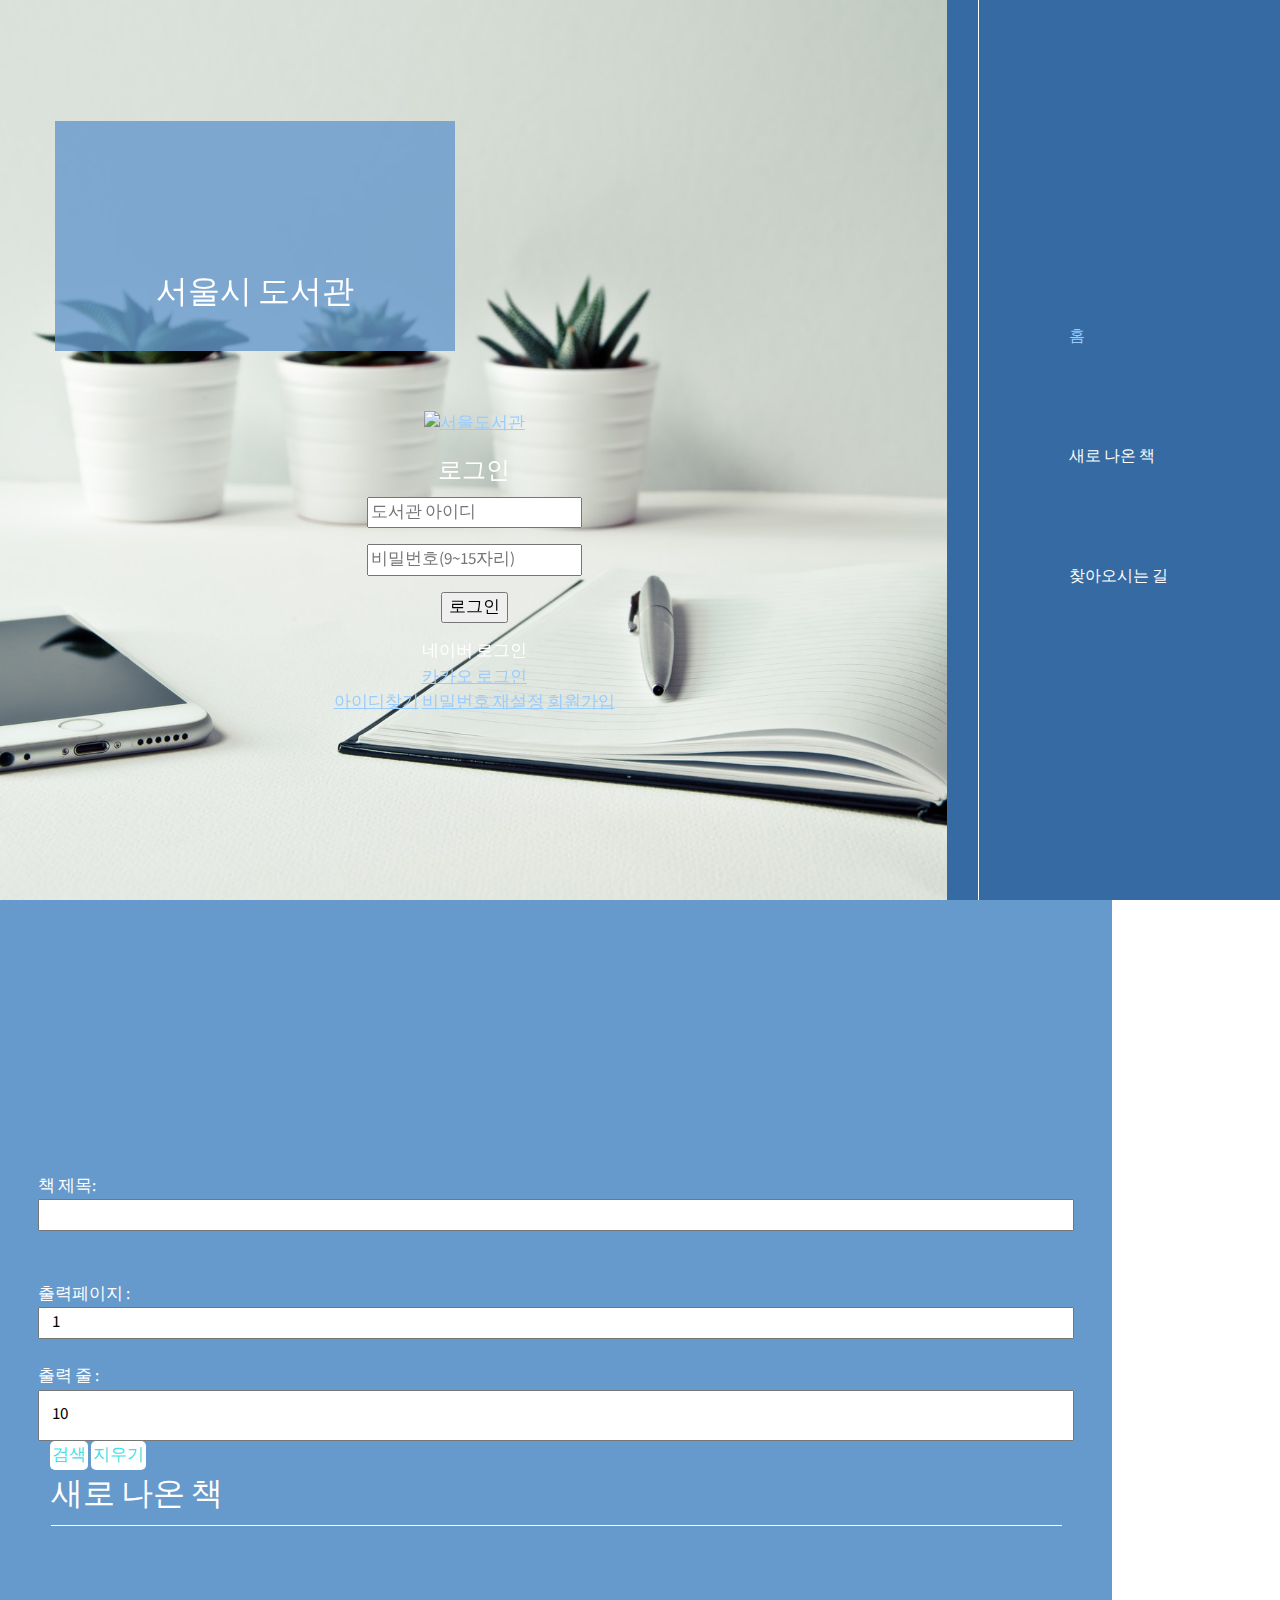
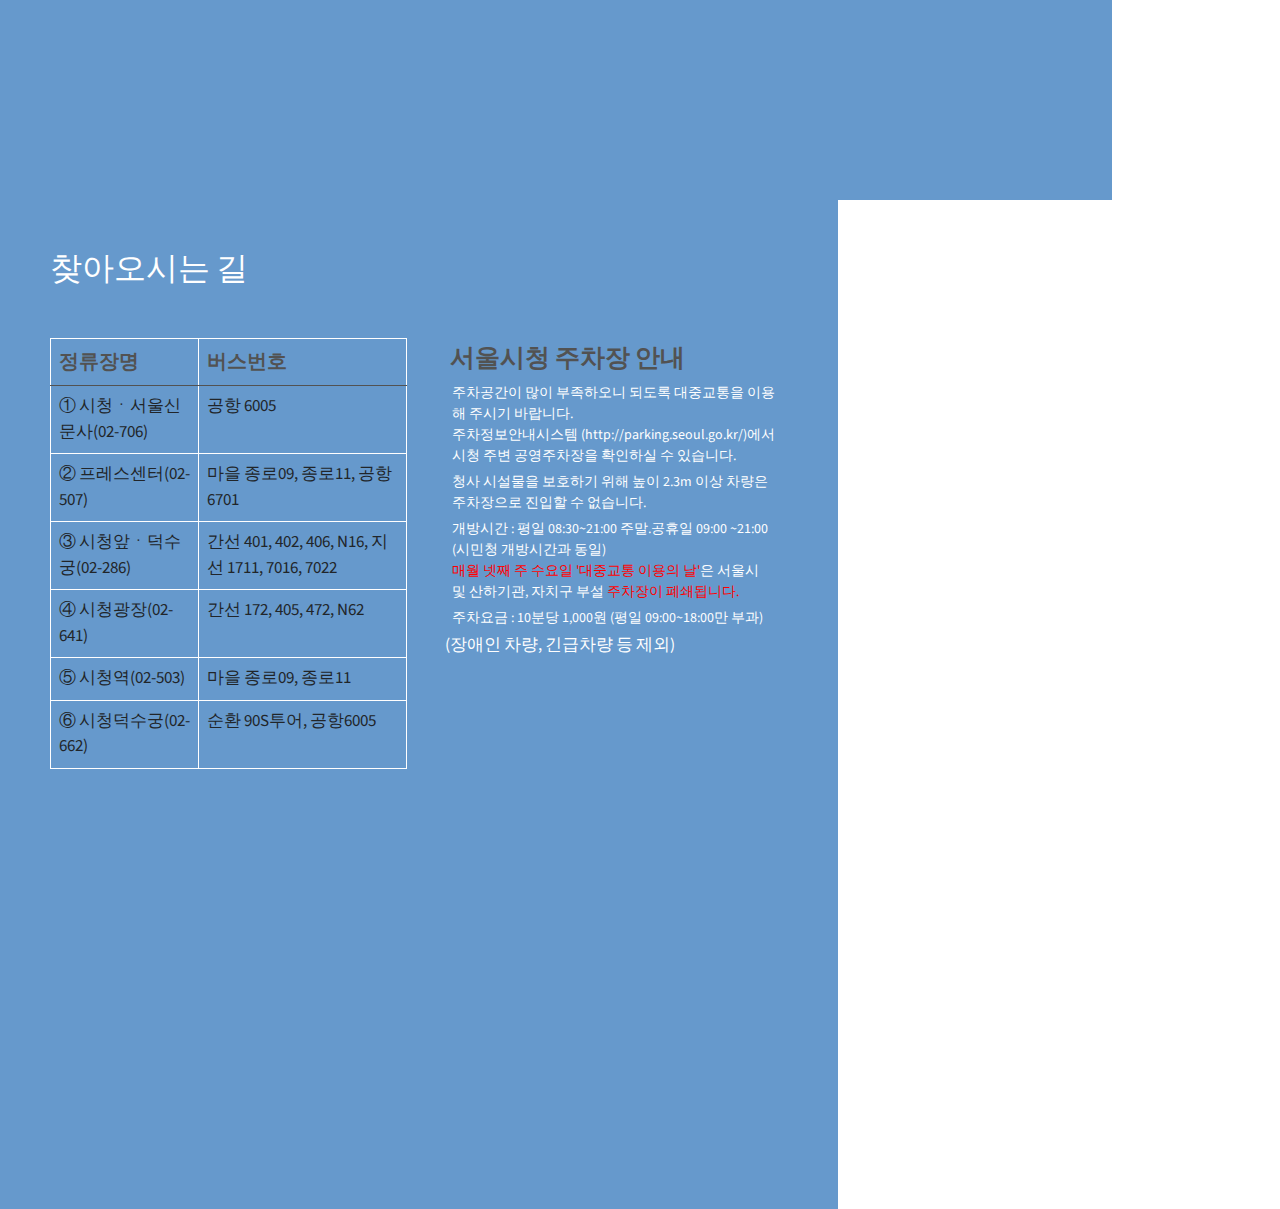
==== index.html @ d8289d6b "first commit" ====
<!doctype html>
<html lang="ko">
<head>
    <meta charset="utf-8" />
    <title>서울시 도서관</title>
    <meta name="viewport" content="width=device-width, initial-scale=1">
    <link rel="preconnect" href="https://fonts.gstatic.com">
    <link href="https://fonts.googleapis.com/css2?family=Source+Sans+Pro:wght@300;400&display=swap" rel="stylesheet">
    <link rel="stylesheet" href="css/bootstrap.min.css" type="text/css" />
    <link rel="stylesheet" href="fontawesome/css/all.min.css" type="text/css" /> 
    <link rel="stylesheet" href="css/slick.css" type="text/css" />   
    <link rel="stylesheet" href="css/tooplate-simply-amazed.css" type="text/css" />

</head>



<body>
    <div id="outer">
        <header class="header order-last" id="tm-header">
            <nav class="navbar">
                <div class="collapse navbar-collapse single-page-nav">
                    <ul class="navbar-nav">
                        <li class="nav-item">
                            <a class="nav-link" href="#section-1"><span class="icn"><i class="fas fa-2x fa-air-freshener"></i></span> 홈</a>
                        </li>
                        <li class="nav-item">
                            <a class="nav-link" href="#section-2"><span class="icn"><i class="fab fa-2x fa-battle-net"></i></span> 새로 나온 책</a>
                        </li>
                       
                        <li class="nav-item">
                            <a class="nav-link" href="#section-4"><span class="icn"><i class="far fa-2x fa-comments"></i></span> 찾아오시는 길</a>
                        </li>
                    </ul>
                </div>
            </nav>
        </header>
        


        <button class="navbar-button collapsed" type="button">
            <span class="menu_icon">
                <span class="icon-bar"></span>
                <span class="icon-bar"></span>
                <span class="icon-bar"></span>
            </span>
        </button>
        
        <main id="content-box" class="order-first">
            <div class="banner-section section parallax-window" data-parallax="scroll" data-image-src="img/section-1-bg.jpg" id="section-1">
                <div class="container">
                    <div class="item">
                        <div class="bg-blue-transparent logo-fa"><span><i class="fas fa-2x fa-atom"></i></span> 서울시 도서관</div>
                        <div class="loginForm">	
                            
                            <p class="logo"><a href="/" title="메인화면"><img src="/image/ko/local/logo.png" alt="서울도서관"></a></p>
                            <div id="kor">
                                <form action="/login" name="loginForm" method="post" onsubmit="return fn_submit()">
                                    <input type="hidden" name="deviceName" id="deviceName" value="">
                                    <input type="hidden" name="snsId" id="snsId">
                                    <input type="hidden" name="provider" id="provider">
                                   <input type="hidden" name="retUrl" value="/libsch/list">
                                        
                                    
                                    
                                    <fieldset>
                                        <legend>로그인</legend>			
                                        <div class="inputFields">
                                            <p class="inputId"><input type="text" id="id" name="id" title="도서관 아이디" placeholder="도서관 아이디"></p>
                                            <p class="inputPw"><input type="password" id="password" name="password" title="비밀번호(9~15자리)" placeholder="비밀번호(9~15자리)"></p>
                                            
                                            <p class="saveId">
                                                
                                            </p>
                                            <p class="inputSubmit"><input type="submit" value="로그인"></p>
                                            <div class="snsBtnArea">
                                                
                                                <div class="snsLoginBtn naverBtn">
                                                    <a id="naver_id_login_btn" style="border-radius: 4px">
                                                        네이버 로그인
                                                    </a>
                                                    <div id="naverIdLogin" style="display: none"><a id="naverIdLogin_loginButton" href="#"><img src="https://static.nid.naver.com/oauth/big_g.PNG?version=js-2.0.1" height="65"></a></div>
                                                </div>
                                                <div class="snsLoginBtn kakaoBtn" id="kakao_id_login">
                                                    <a id="kakao_id_login_btn" style="border-radius: 4px;" href="javascript:loginWithKakao()">
                                                        카카오 로그인
                                                    </a>
                                                </div>
                                            </div>
                                        </div>
                                        <div class="loginMenu">
                                            <a href="/memberJoin/findId?target=Y" title="아이디찾기">아이디찾기</a>
                                            <a href="/memberJoin/findPw?target=Y" title="비밀번호 재설정">비밀번호 재설정</a>
                                            <a href="/memberJoin/agree?target=Y" target="_blank" title="새창으로열림">회원가입</a>
                                        </div>
                                        <p class="loginBg"></p>
                                        <div class="loginFooter">              
                                        </div>					
                                    </fieldset>
                                </form>
                  </div>
                 <div id="eng" style="display:none;">
                                <form action="/login" method="post" onsubmit="return fn_submit()">
                                    
             <input type="hidden" name="retUrl" value="/libsch/list">
        </main>
                                    




            <section class="work-section section" id="section-2">
                <div class="container">
                    <div class="row">

                        <form>
                            책 제목: <input type="text" name="name" id="name" value= ""><br><br>                           
                            출력페이지 : <input type="number" value="1" id="curPage"><br>
                            출력 줄 : <input type="number" value="10" id="itemPerPage"><br><br>

                        <div id = btn_group>
                            <button type="button" id = btn1 onclick="loadData()" >검색</button>
                            <button type="button" id = btn2 onclick="removeTable()">지우기</button>
                        </div>
                        <br>
                        </form>

                        <table id="demoJSON"></table>
                        <script>
                            
                        var api_key = "476749614c67757a373858794e5276";

                        function removeTable(){

	                    document.getElementById('demoJSON').innerHTML = "";
                        }

                        
                        function loadData() {

                            let name = document.getElementById('name').value.trim();
                            let curPage = document.getElementById('curPage').value.trim();
                            let itemPerPage = document.getElementById('itemPerPage').value.trim();
                            let url



                            //유효성 검사
                            if(name === null || name === ''){
                            alert('책 제목은 반드시 입력해야합니다');
                            return;
                            }
                            
                            if (curPage < 1 || isNaN(curPage)) {
				            alert("페이지는 1이상 숫자 이어야 합니다.");
				            itemPerPage.focus();
				            return;
			                }

                            if (itemPerPage < 1 || itemPerPage > 10 ||isNaN(itemPerPage)) {
				            alert("출력 줄은 1 ~ 10 사이의 정수입니다.");
				            itemPerPage.focus();
				            return;
			                }
                            // JSON
                            url = `http://openapi.seoul.go.kr:8088/${api_key}/json/SeoulLibNewArrivalInfo/${curPage}/${itemPerPage}/${name}`;
                            fetch(url)
                            .then(response => response.json()) 
                            .then(jsonObj => parseJSON(jsonObj))
                            ;
                                               
                        } // end loadData()
				
                        function parseJSON(jsonObj){

                        const table1 = [];
                        table1.push("<tr><th>제목</th><th>작가</th><th>출판사</th><th>발행년도</th><th>입수일</th></tr>");

                        jsonObj.SeoulLibNewArrivalInfo.row.forEach(row => {
                        table1.push(`
                        <tr>
                            <td>${row.TITLE}</td>
                            <td>${row.AUTHOR}</td>
                            <td>${row.PUBLISHER}</td>
                            <td>${row.PUBLISHER_YEAR}</td>
                            <td>${row.INDT}</td>
                        </tr>
                         `);
                        });

                        document.getElementById('demoJSON').innerHTML = table1.join('\n');

                        }
                    </script>
                    </div>
                    
                    <div class="title">
                        <h2>새로 나온 책</h2>
                    </div>

                </div>
            </section>

            <section class="contact-section section" id="section-4">
                <div class="container">
                    <div class="title">
                        <h3>찾아오시는 길</h3>
                    </div>
                    <div class="row">
                        <div class="col-lg-5 col-md-6 mb-4 contact-form">
                            <div class="form tm-contact-item-inner">
                                <table class="table">
                                    <thead>
                                        <tr>
                                            <th scope="col">정류장명</th>
                                            <th scope="col">버스번호</th>
                                        </tr>
                                    </thead>
                                    <tbody>
                                        <tr>
                                            <td>① 시청ㆍ서울신문사(02-706)</td>
                                            <td>공항 6005</td>
                                        </tr>
                                        <tr>
                                            <td>② 프레스센터(02-507)</td>
                                            <td>마을 종로09, 종로11, 공항 6701</td>
                                        </tr>
                                        <tr>
                                            <td>③ 시청앞ㆍ덕수궁(02-286)</td>
                                            <td>간선 401, 402, 406, N16, 지선 1711, 7016, 7022</td>
                                        </tr>
                                        <tr>
                                            <td>④ 시청광장(02-641)</td>
                                            <td>간선 172, 405, 472, N62</td>
                                        </tr>
                                        <tr>
                                            <td>⑤ 시청역(02-503)</td>
                                            <td>마을 종로09, 종로11</td>
                                        </tr>
                                        <tr>
                                            <td>⑥ 시청덕수궁(02-662)</td>
                                            <td>순환 90S투어, 공항6005</td>
                                        </tr>
                                    </tbody>
                                </table>


                            </div>
                        </div>
                        <div class="col-lg-4 col-md-6 mb-4 contact-details">
                            <div class="tm-contact-item-inner-2">
        
                                    <h3 class="guideTitle1">서울시청 주차장 안내</h3>
                                    <ul class="guideList1">
                                        <li>주차공간이 많이 부족하오니 되도록 대중교통을 이용해 주시기 바랍니다.
                                            <br>주차정보안내시스템
                                            (<a title="새창" href="http://parking.seoul.go.kr/" target="_blank">http://parking.seoul.go.kr/</a>)에서 시청 주변 공영주차장을 확인하실 수 있습니다.
                                        </li>
                                        <li>청사 시설물을 보호하기 위해 높이 2.3m 이상 차량은 주차장으로 진입할 수 없습니다.</li>
                                        <li>개방시간 : 평일 08:30~21:00 주말.공휴일 09:00 ~21:00 (시민청 개방시간과 동일)<br><span style="color:red">매월 넷째 주 수요일 '대중교통 이용의 날'</span>은 서울시 및 산하기관, 자치구 부설 <span style="color:red">주차장이 폐쇄됩니다.</span><li>주차요금 : 10분당 1,000원 (평일 09:00~18:00만 부과)</li>(장애인 차량, 긴급차량 등 제외)</li>
                                </ul>
                            </div>                        
                        </div>
                        <div class="col-lg-3 col-md-12 map">
                            <!-- Map -->
                            <div class="map-outer tm-mb-40">
                                <div class="gmap-canvas">
                                    <div id="googleMap" style="width:100%;height:400px;"></div>
                                  
                            
                                    <script>
                                    function myMap() {
	                                let lat, lng;
                                    [lat, lng] = [37.566600,126.978350];

                                    // 구글맵 객체의 property 들 지정
                                    const mapProp = {
                                    // center : 지도의 중심좌표
                                    center: new google.maps.LatLng(lat, lng),

                                    // zoom level
                                    zoom: 17,
                                        };
                                        
                                 const map = new google.maps.Map(document.getElementById('googleMap'), mapProp);
                                       
                                // 마커 지정
	                            const myPos1 = {lat: lat, lng: lng};
	                            let marker1 = new google.maps.Marker({position: myPos1,
                                    animation: google.maps.Animation.drop,});
                               
	                            marker1.setMap(map);
                                
                                    }
                                    </script>    
                                    <script src="https://maps.googleapis.com/maps/api/js?key=AIzaSyABPF10D9pTQMYS04qOBCJgNX6A3Bx4yMg&callback=myMap"></script>
                                </div>
                            </div>
                        </div>
                    </div>                
                </div>
                <footer class="footer container container-2">
                    
                </footer>
            </section>
        </main>
    </div>
    <script src="js/jquery-3.3.1.min.js"></script>
    <script src="js/bootstrap.bundle.min.js"></script>
    <script src="js/jquery.singlePageNav.min.js"></script>
    <script src="js/slick.js"></script>
    <script src="js/parallax.min.js"></script>
    <script src="js/templatemo-script.js"></script>
</body>
</html>
---- css/tooplate-simply-amazed.css ----
::after, ::before { line-height: normal; }

/* <<< Reset CSS >>> */
body {
  font-family: 'Source Sans Pro', sans-serif;
  font-size: 17px;
  color: #ffffff;
  line-height: 1.5;
  background-color: #fff;
  -webkit-font-smoothing: antialiased;
  -webkit-text-size-adjust: 100%;
}

ol:after,
ul:after {
  content: "";
  display: block;
  line-height: 0;
  clear: both;
  overflow: hidden;
  height: 0;
}

pre {
  border-left: 10px solid #ccc;
  max-width: 500px;
}

/* <<< Headings >>> */
h1 { font-size: 40px; }
h2 { font-size: 32px; }
h3 { font-size: 28px; }
h4 { font-size: 24px; }
h5 { font-size: 20px; }
h6 { font-size: 16px; }
p, .font-weight-light { font-weight: 300; }


th{
  font-size: 20px;
  color: #302f2f;}

.btn1{
  margin-right: -4px;
  border-top-left-radius: 80px;
  border-bottom-left-radius: 80px;
  
}

.btn2{
  margin-left: -3px;
  border-top-left-radius: 5px;
  border-bottom-left-radius: 5px;
}

button{
  
  border:1px;
  color:#43e0e6;
  padding:2px;
  background: #fff;
  border-radius:5px;
  min-height: 5px;
 
}

button.hover{
  color: #ffffff;
  background-color: #ffffff;
}


  

/* <<< WP-Image Hack >>> */
img {
  border: 0;
  height: auto;
  max-width: 100%;
}

/* <<< anchor >>> */
a {
  color: #99ccff;
  -webkit-transition: all 0.3s ease-in-out;
  transition: all 0.3s ease-in-out;
}

a:hover {
  color: green;
  text-decoration: none;
}

a:focus {
  outline: 0;
  color: green;
}

/* <<< btn override >>> */
.btn {
  white-space: normal;
  cursor: pointer;
  font-size: 18px;
  padding: 12px 35px;
  border-radius: 0;
}

/* <<< btn-primary >>> */
.btn-primary {
  color: #fff;
  background-color: #356ba2;
  border-color: transparent;
}

.btn-primary.active, .btn-primary:active, .btn-primary.focus, .btn-primary:focus, .btn-primary.active.focus, .btn-primary.active:focus, .btn-primary.active:hover, .btn-primary:active.focus, .btn-primary:active:focus, .btn-primary:active:hover, .btn-primary:hover {
  color: #fff;
  background-color: #99ccff;
  border-color: transparent;
  -webkit-box-shadow: none;
  box-shadow: none;
}

.btn-primary:not(:disabled):not(.disabled).active, .btn-primary:not(:disabled):not(.disabled):active {
  background-color: #99ccff;
  border-color: transparent;
  -webkit-box-shadow: none;
  box-shadow: none;
}

.btn-primary:not(:disabled):not(.disabled).active:focus, .btn-primary:not(:disabled):not(.disabled):active:focus {
  -webkit-box-shadow: none;
  box-shadow: none;
}

.form-control {
  width: 100%;
  -webkit-appearance: none;
  -moz-appearance: none;
  appearance: none;
  border-radius: 0;
  -webkit-background-clip: padding-box;
  height: 50px;
  background-color: transparent;
  border: 0;
  border-bottom: 1px solid #fff;
  font-size: 18px;
  color: #fff;
  padding-left: 15px;
  padding-right: 15px;
}

.form-control::-webkit-input-placeholder { color: white; }
.form-control:-moz-placeholder { color: white; }
.form-control::-moz-placeholder { color: white; }
.form-control:-ms-input-placeholder { color: white; }

.form-control:focus {
  border-bottom: 1px solid #356ba2;
  outline: 0;
  -webkit-box-shadow: none;
  box-shadow: none;
  background-color: transparent;
  color: #fff;
}

textarea.form-control {
  min-height: 150px;
  padding: 10px 10px 10px 10px;
}

/* <<< Global >>> */
.container { max-width: 1150px; }
.container-2 { max-width: 1250px; }

/* <<< outer >>> */
#outer {
  position: relative;
  width: 100%;
  min-height: 100%;
  display: -webkit-box;
  display: -ms-flexbox;
  display: flex;
  -ms-flex-wrap: wrap;
      flex-wrap: wrap;
}

@media (max-width: 991px) {
  #outer { display: block; }
}

/* <<< Header >>> */
.header {
  position: fixed;
  right: 0;
  width: 26%;
  height: 100%;
  background-color: #356ba2;
  overflow-y: auto;
  z-index: 1;
  display: -webkit-box;
  display: -ms-flexbox;
  display: flex;
  -webkit-box-orient: vertical;
  -webkit-box-direction: normal;
}

@media (max-width: 991px) {
  .header {
    position: fixed;
    right: -100%;
    top: 0;
    bottom: 0;
    width: 300px;
    -webkit-transition: all 0.5s ease-in-out;
    transition: all 0.5s ease-in-out;
    display: -webkit-box;
    display: -ms-flexbox;
    display: flex;
  }
}

@media (max-width: 575px) {
  .header { width: 100%; }
}

.header.open { right: 0; }
.design { color: #fff; }

.design a {
  color: #fff;
  text-decoration: none;
}

.design a:hover { color: #99ccff; }

/* <<< Mobile Menu button >>> */
.navbar-button {
  width: 50px;
  height: 47px;  
  padding: 0;
  margin: 0;
  outline: 0;
  border: 0;
  z-index: 9;
  -webkit-box-shadow: none;
  box-shadow: none;
  position: fixed;
  top: 0px;
  right: 0px;
  background-color: #fff;
  padding: 10px;
  border-radius: 0;
  display: none;
  -webkit-box-shadow: 0px 5px 10px 0px rgba(50, 50, 50, 0.3);
  box-shadow: 0px 5px 10px 0px rgba(50, 50, 50, 0.3);
}

@media (max-width: 991px) {
  .navbar-button {
    display: flex;
    align-items: center;
    justify-content: center;
  }
}

.navbar-button:focus {
  border: 0;
  outline: 0;
  -webkit-box-shadow: 0px 5px 10px 0px rgba(50, 50, 50, 0.3);
  box-shadow: 0px 5px 10px 0px rgba(50, 50, 50, 0.3);
}

.navbar-button .menu_icon {
  margin: 0;
  padding-top: 1px;
  float: left;
  width: 25px;
  height: 22px;
  position: relative;
  cursor: pointer;
}

.navbar-button .menu_icon .icon-bar {
  display: block;
  position: absolute;
  opacity: 1;
  width: 25px;
  height: 3px;
  background-color: #6699cc;
  margin: 0 auto;
  left: 0;
  -webkit-transition: all 0.25s ease-in-out;
  transition: all 0.25s ease-in-out;
}

.navbar-button .menu_icon .icon-bar:nth-child(1) {
  top: 10px;
  -webkit-transform: rotate(145deg);
  /* WebKit */
  /* Mozilla */
  /* Opera */
  /* Internet Explorer */
  transform: rotate(140deg);
  /* CSS3 */
}

.navbar-button .menu_icon .icon-bar:nth-child(2) {
  top: 8px;
  opacity: 0;
  left: -10px;
}

.navbar-button .menu_icon .icon-bar:nth-child(3) {
  top: 10px;
  -webkit-transform: rotate(-145deg);
  /* WebKit */
  /* Mozilla */
  /* Opera */
  /* Internet Explorer */
  transform: rotate(-140deg);
  /* CSS3 */
}

.navbar-button.collapsed .icon-bar {
  -webkit-transform: rotate(0deg);
  /* WebKit */
  /* Mozilla */
  /* Opera */
  /* Internet Explorer */
  transform: rotate(0deg);
  /* CSS3 */
}

.navbar-button.collapsed .icon-bar:nth-child(1) {
  top: 0;
  -webkit-transform: rotate(0deg);
  /* WebKit */
  /* Mozilla */
  /* Opera */
  /* Internet Explorer */
  transform: rotate(0deg);
  /* CSS3 */
}

.navbar-button.collapsed .icon-bar:nth-child(2) {
  top: 10px;
  left: 0;
  opacity: 1;
}

.navbar-button.collapsed .icon-bar:nth-child(3) {
  top: 20px;
  -webkit-transform: rotate(0deg);
  /* WebKit */
  /* Mozilla */
  /* Opera */
  /* Internet Explorer */
  transform: rotate(0deg);
  /* CSS3 */
}

/* <<< Navigation >>> */
.navbar {
  padding: 0;
  margin-bottom: 0;
}

.navbar .navbar-collapse {
  display: flex;
  height: 100% !important;
  padding-left: 61px;
  padding-right: 61px;
}

@media (max-width: 1366px) {
  .navbar .navbar-collapse {
    padding-left: 31px;
    padding-right: 21px;
  }
}

.navbar .navbar-nav { position: relative; }

@media (max-height: 580px) {
  .navbar .navbar-nav { padding-top: 30px; }
}

.navbar .navbar-collapse::before {
  content: '';
  position: absolute;
  width: 1px;
  background-color: #fff;
  height: 100%;
  top: 0;
}

.navbar .navbar-nav > .nav-item {
  font-weight: 500;
  font-size: 18px;
  background-position: left center;
  background-repeat: no-repeat;
  min-height: 82px;
  display: -webkit-box;
  display: -ms-flexbox;
  display: flex;
  -webkit-box-align: center;
      -ms-flex-align: center;
          align-items: center;
  padding-left: 66px;
  margin-bottom: 38px;
}

@media (max-width: 1366px) {
  .navbar .navbar-nav > .nav-item {
    font-size: 16px;
    padding-left: 53px;
  }
}

.navbar .navbar-nav > .nav-item .icn {
  padding-right: 20px;
  display: inline-block;
}

@media (max-width: 1366px) {
  .navbar .navbar-nav > .nav-item .icn { padding-right: 10px; }
}

.navbar .navbar-nav > .nav-item:last-child { margin-bottom: 0; }

.navbar .navbar-nav > .nav-item:hover > a.nav-link,
.navbar .navbar-nav > .nav-item.active > a.nav-link,
.navbar .navbar-nav > .nav-item.current-menu-ancestor > a.dropdown-toggle {
  background-color: transparent;
  outline: 0;
  color: #99ccff;
  transition: all 0.3s ease;
}

.navbar .navbar-nav > .nav-item > a.nav-link {
  color: #fff;
  -webkit-transition: all 0s ease-in-out;
  transition: all 0s ease-in-out;
  padding: 0;
}

.navbar .navbar-nav > .nav-item > a.nav-link.current { color: #99ccff; }

.navbar .navbar-nav > .nav-item > a.nav-link.dropdown-toggle::after {
  content: '';
  vertical-align: middle;
}

@media (max-width: 767px) {
  .navbar .navbar-nav > .nav-item > a.nav-link.dropdown-toggle::after { display: none; }
}

@media (max-width: 767px) {
  .navbar .navbar-nav > .nav-item > a.nav-link {
    padding: 10px;
    color: #fff;
  }
}

.navbar .navbar-nav > .nav-item ul.dropdown-menu {
  padding: 0;
  width: auto;
  border-radius: 0;
  border: 0;
  margin: 0;
}

.navbar .navbar-nav > .nav-item ul.dropdown-menu .nav-item {
  font-size: 16px;
  font-weight: 300;
}

.navbar .navbar-nav > .nav-item ul.dropdown-menu .nav-item > a.dropdown-item {
  border-bottom: 0;
  color: #fff;
  padding: 5px;
}

@media (max-width: 767px) {
  .navbar .navbar-nav > .nav-item ul.dropdown-menu .nav-item > a.dropdown-item {
    padding-left: 20px;
  }
}

.navbar .navbar-nav > .nav-item ul.dropdown-menu .nav-item > a.dropdown-item.dropdown-toggle {
  display: -ms-flexbox;
  display: -webkit-box;
  display: flex;
  -ms-flex-align: center;
  -webkit-box-align: center;
          align-items: center;
}

.navbar .navbar-nav > .nav-item ul.dropdown-menu .nav-item > a.dropdown-item.dropdown-toggle::after {
  height: 2px !important;
  background-color: cyan;
  opacity: 1;
  -webkit-box-flex: 1;
      -ms-flex: 1;
          flex: 1;
  border: 0;
  margin-left: 10px;
  display: block;
}

@media (max-width: 767px) {
  .navbar .navbar-nav > .nav-item ul.dropdown-menu .nav-item > a.dropdown-item.dropdown-toggle::after {
    display: none;
  }
}

.navbar .navbar-nav > .nav-item ul.dropdown-menu .nav-item:hover > a,
.navbar .navbar-nav > .nav-item ul.dropdown-menu .nav-item.active > a,
.navbar .navbar-nav > .nav-item ul.dropdown-menu .nav-item.current-menu-ancestor > a.dropdown-toggle {
  font-weight: 500;
  color: #fff;
  background-color: lightblue;
}

.navbar .navbar-nav > .nav-item ul.dropdown-menu .nav-item:hover > a.dropdown-toggle::after {
  opacity: 1;
}

.navbar .navbar-nav > .nav-item ul.dropdown-menu .nav-item ul.dropdown-menu {
  padding: 0;
}

@media (max-width: 767px) {
  .navbar .navbar-nav .caret::before {
    margin-left: 10px;
    font-size: 26px;
    content: '\f107';
    font-family: "fontawesome";
    vertical-align: middle;
  }
  .navbar .navbar-nav .caret.caret-open::before {
    content: '\f106';
  }
}

@media only screen and (min-width: 768px) {
  /**:: First Dropdown ::**/
  .navbar .navbar-collapse ul li {
    position: relative;
  }
  .navbar .navbar-collapse ul li:hover > ul {
    display: block;
  }
  .navbar .navbar-collapse ul ul {
    position: absolute;
    top: 100%;
    left: 0;
    min-width: 250px;
    display: none;
    background-color: dodgerblue;
  }
  /**:: Second Dropdown ::**/
  .navbar .navbar-collapse ul ul li {
    position: relative;
  }
  .navbar .navbar-collapse ul ul li:hover > ul {
    display: block;
  }
  .navbar .navbar-collapse ul ul ul {
    position: absolute;
    top: 0;
    left: 100%;
    min-width: 250px;
    display: none;
    background-color: aqua;
  }
  /**:: Third Dropdown ::**/
  .navbar .navbar-collapse ul ul ul li {
    position: relative;
  }
  .navbar .navbar-collapse ul ul ul li:hover ul {
    display: block;
  }
  .navbar .navbar-collapse ul ul ul ul {
    position: absolute;
    top: 0;
    left: -100%;
    min-width: 250px;
    display: none;
    z-index: 1;
    background-color: bisque;
  }
  /**:: Fourth Dropdown ::**/
  .navbar .navbar-collapse ul ul ul ul li {
    position: relative;
  }
  .navbar .navbar-collapse ul ul ul ul li:hover ul {
    display: block;
  }
  .navbar .navbar-collapse ul ul ul ul ul {
    position: absolute;
    top: 0;
    left: -100%;
    min-width: 250px;
    display: none;
    z-index: 1;
    background-color: fuchsia;
  }
}

@media (max-width: 991px) {
  .navbar .navbar-nav {
    padding-top: 5px;
    margin-bottom: 0;
  }

  .navbar .navbar-collapse { padding-left: 0; }
  .navbar .navbar-collapse::before { height: 0; }

  .navbar .navbar-nav > .nav-item {
    min-height: 45px;
    margin-bottom: 10px;
    background-size: contain;
  }

  .navbar .navbar-nav > .nav-item { padding-left: 30px; }
  .nav-link .fa-2x { font-size: 1.2em; }  
}

/* <<< content-box >>> */
#content-box {
  overflow: hidden;
  width: calc(74% + 1px);
}

@media (max-width: 991px) {
  #content-box { width: 100%; }
}

.section {
  height: 100vh;
  min-height: 700px;
  display: flex;
  align-items: center;
}

/* <<< Banner side >>> */
.banner-section {
  position: relative;
  text-align: center;
  background-color: #99ccff;
  padding-top: 121px;
  align-items: flex-start;
}

.bg-blue-transparent { background-color: rgb(102 153 204 / 0.8); }

.banner-section .logo-fa {  
  color: #fff;
  max-width: 400px;
  margin-left: 5px;
  padding-top: 43px;
  padding-bottom: 35px;
  font-size: 32px;
  margin-bottom: 60px;
}

@media (max-width: 991px) {
  .banner-section .logo-fa { margin: 0 auto 30px; }
}

@media (max-width: 767px) {
  .banner-section .logo-fa {
    font-size: 28px;
    padding-top: 20px;
    padding-bottom: 15px;
  }
}

.banner-section .logo-fa span {
  font-size: 38px;
  display: block;
  text-transform: uppercase;
  margin-bottom: 17px;
}

@media (max-width: 767px) {
  .banner-section .logo-fa span {
    font-size: 32px;
    margin-bottom: 10px;
  }
}

.banner-section .simple {
  color: #fff;
  display: inline-block;
  margin: auto;
  margin-left: 97px;
  padding: 33px 68px 34px 68px;
}

@media (max-width: 991px) {
  .banner-section .simple { margin-left: 0; }
}

@media (max-width: 767px) {
  .banner-section .simple { padding: 16px 34px 17px 34px; }
}

.banner-section .simple p {
  margin-bottom: 0;
  font-size: 22px;
}

@media (max-width: 991px) {
  .banner-section .simple p { font-size: 20px; }
}

@media (max-width: 575px) {
  .banner-section .simple p { font-size: 18px; }
}

/* <<< Work Side >>> */
.work-section {
  padding-top: 90px!important;
  padding-bottom: 90px!important;
  min-height: 850px;
  background-color: #6699cc;
}

.work-section .container { max-width: 1242px; }

.tm-work-item-inner {
  max-width: 360px;
  margin-left: auto;
  margin-right: auto;
  margin-bottom: 30px;
}

@media (max-width: 767px) {
  .work-section .item {
    text-align: center;
    margin-bottom: 30px;
  }
}

.work-section .item.one { margin-top: 80px; }

@media (max-width: 767px) {
  .work-section .item.one { margin-top: 0;}
}

.work-section .item.two { margin-top: 161px; }

@media (max-width: 767px) {
  .work-section .item.two { margin-top: 0; }
}

.work-section .item .icn {
  width: 119px;
  height: 119px;
  display: block;
  border: 1px solid #fff;
  border-radius: 100%;
  color: #fff;
  font-size: 32px;
  display: -webkit-box;
  display: -ms-flexbox;
  display: flex;
  -webkit-box-pack: center;
      -ms-flex-pack: center;
          justify-content: center;
  -webkit-box-align: center;
      -ms-flex-align: center;
          align-items: center;
  text-transform: uppercase;
  margin-bottom: 30px;
}

@media (max-width: 767px) {
  .work-section .item .icn { margin: 0 auto 20px; }
}

.work-section .item h3 {
  color: #ffccff;
  text-transform: uppercase;
  font-size: 27px;
  letter-spacing: -1px;
  margin-bottom: 9px;
}

.work-section .item p {
  color: #fff;
  line-height: 31px;
  margin-bottom: 0;
}

.work-section .title {
  margin-top: 5px;
  margin-left: 1px;
  border-bottom: 1px solid #fff;
}

.work-section .title h2 {
  color: #fff;
  font-size: 32px;
  margin-bottom: 12px;
}

/* Anchor will cover the whole item by default */
/* For some effects it will show as a button */
.gallery-slider figure figcaption > a {
	z-index: 1000;
	text-indent: 200%;
	white-space: nowrap;
	font-size: 0;
	opacity: 0;
}

.gallery-slider figure h2 {
	word-spacing: -0.15em;
  font-weight: 300;
  font-size: 28px;
}

.gallery-slider figure h2 span {
	font-weight: 800;
}

.gallery-slider figure h2,
.gallery-slider figure p {
	margin: 0;
}

.gallery-slider figure p {
	letter-spacing: 1px;
	font-size: 68.5%;
}

.gallery-section {
  background-color: #99ccff;
}

.gallery-section .title {
  padding-right: 13px;
  margin-bottom: 80px;
}

/*---------------*/
/***** Julia *****/
/*---------------*/

figure.effect-julia {
	background: #2f3238;
}

figure.effect-julia img {
	-webkit-transition: opacity 1s, -webkit-transform 1s;
	transition: opacity 1s, transform 1s;
	-webkit-backface-visibility: hidden;
	backface-visibility: hidden;
}

figure.effect-julia figcaption {
	display: flex;
  align-items: center;
}

figure.effect-julia h2 {
	position: relative;
	padding: 0.5em 0;
}

figure.effect-julia p {
	display: inline-block;
	margin: 0 0 0.25em;
	padding: 0.4em 1em;
	background: rgba(255,255,255,0.9);
	color: #2f3238;
	text-transform: none;
	font-weight: 500;
	font-size: 75%;
	-webkit-transition: opacity 0.35s, -webkit-transform 0.35s;
	transition: opacity 0.35s, transform 0.35s;
	-webkit-transform: translate3d(-360px,0,0);
	transform: translate3d(-360px,0,0);
}

figure.effect-julia p:first-child {
	-webkit-transition-delay: 0.15s;
	transition-delay: 0.15s;
}

figure.effect-julia p:nth-of-type(2) {
	-webkit-transition-delay: 0.1s;
	transition-delay: 0.1s;
}

figure.effect-julia p:nth-of-type(3) {
	-webkit-transition-delay: 0.05s;
	transition-delay: 0.05s;
}

figure.effect-julia:hover p:first-child {
	-webkit-transition-delay: 0s;
	transition-delay: 0s;
}

figure.effect-julia:hover p:nth-of-type(2) {
	-webkit-transition-delay: 0.05s;
	transition-delay: 0.05s;
}

figure.effect-julia:hover p:nth-of-type(3) {
	-webkit-transition-delay: 0.1s;
	transition-delay: 0.1s;
}

figure.effect-julia:hover img {
	opacity: 0.4;
	-webkit-transform: scale3d(1.1,1.1,1);
	transform: scale3d(1.1,1.1,1);
}

figure.effect-julia:hover p {
	opacity: 1;
	-webkit-transform: translate3d(0,0,0);
	transform: translate3d(0,0,0);
}

@media (max-width: 767px) {
  .gallery-section .title { margin-bottom: 40px; }
}

.gallery-section .title h2 { color: #006699; }
.gallery-section .slick-list { margin-bottom: 40px; }

.gallery-section .item {
  text-align: center;
  margin: 5px;
}

.gallery-section .slick-dots {
  position: unset;
  bottom: 0;
}

.gallery-section .slick-dots li {
  background-color: #6699cc;
  width: 20px;
  height: 20px;
  border-radius: 100%;
  margin: 0 10px;
  transition: all 0.3s ease;
}

.gallery-section .slick-dots li.slick-active,
.gallery-section .slick-dots li:hover {
  background-color: #006699;
}

.gallery-section .slick-dots li button { display: none; }

.contact-section {
  background-color: #6699cc;
  flex-direction: column;
  justify-content: center;
}

.contact-section .title { margin-bottom: 50px; }

.contact-section .title h3 {
  color: #fff;
  font-size: 32px;
}

.contact-section .contact-form .form-group { margin-bottom: 30px; }
.tm-contact-item-inner { max-width: 360px; }
.tm-contact-item-inner-2 { max-width: 330px; }

.tm-contact-item-inner,
.tm-contact-item-inner-2 {
  margin-left: auto;
  margin-right: auto;
}

.table1,th,td {
  border : 1px solid rgb(255, 255, 255);
  border-collapse: collapse;
}




th{
  font-size: 20px;
  color: #525252;
  font-weight:bold
}

/* Title */
.guideTitle1{margin-bottom:10px;padding:05px 0 0 5px; color:#525252;font-size:25px;font-weight:bold}

/* List */
.guideList1{padding-left:15px}
.guideList1 > li{margin-top:5px;padding-left:7px; color:#646464;font-size:14px}
.guideList1 > li:first-child{margin-top:3%}
.guideList2{padding-left:15px}
.guideList2 > li{margin-top:10px;padding-left:7px; color:#646464;font-size:14px}
.guideList2 > li.point1{background:url(../../../image/ko/local/guide/bullet3.gif) no-repeat 0 8px}
.guideList2 > li:first-child{margin-top:0}
.guideList2 > li span:first-child{float:left}
.guideList2 > li span.schedule{display:block;margin-left:90px;}
.guideList2 > li > ul{margin-top:5px}
.guideList2 > li > ul > li{margin-top:5px;padding-left:7px;color:#646464;font-size:15px}








@media (max-width: 767px) {
  .contact-section .contact-details { margin-bottom: 30px; }
}

.contact-section .contact-details p {
  color: #fff;
  line-height: 31px;
  margin-bottom: 38px;
}

.contact-section .contact-details ul {
  list-style: none;
  padding-left: 0;
  margin-bottom: 0;
}

.contact-section .contact-details ul li {
  color: #fff;
  margin-bottom: 4px;
}

.contact-section .contact-details ul li .icn {
  margin-right: 10px;
  display: inline-block;
  width: 30px;
  text-align: center;
}

.contact-section .contact-details ul li .lbl {
  display: inline-block;
  max-width: 55px;
  width: 100%;
}

.contact-section .contact-details ul li a {
  color: #fff;
  text-decoration: none;
}

.contact-section .contact-details ul li a:hover { color: #99ccff; }
.contact-section .map { text-align: center; }

.map-outer{
  position:relative;
  height:400px;
  width:100%;
}

.gmap-canvas {
  overflow:hidden;
  background:none!important;
  height:400px;
  width:100%;
}

/* <<< footer >>> */
.footer {
  position: relative;
  background-color: #6699cc;
  color: #fff;
  padding-top: 15px;
  padding-bottom: 15px;
  position: static;
  margin-top: 30px;
  /* <<< Dummy Side >>> */
}

@media (min-height: 600px){  
  .contact-section { position: relative; }

  .footer {
    position: absolute;
    bottom: 0;
    left: 60px;
  }
}

@media (max-width: 1300px) {
  .contact-section {
    height: auto;
    min-height: 100vh;
    padding-top: 50px;
  }

  .contact-form,
  .contact-details {
    width: 50%;
  }

  .map { width: 100%; }
}

.container {
  padding-left: 50px;
  padding-right: 50px;
}
.container-2 { max-width: 1250px; }

@media (max-width: 1800px) {
  .footer { left: 15px; }
  .container-2 { max-width: 1150px; }
}

@media (max-width: 1733px) {
  .footer {
    left: 0;
    padding-top: 30px;
  }
}

.parallax-window { background: transparent; }

@media (max-width: 991px) {
  .section {
    height: auto;
    min-height: 100vh;
    display: flex;
    align-items: center;
    padding-top: 60px;
    padding-bottom: 60px;
  }

  .banner-section { padding-top: 0; }
  .contact-section { padding-bottom: 0; }
}

@media (max-width: 620px) {
  .contact-form, .contact-details { width: 100%; }

  .contact-details { margin-bottom: 50px!important; }
}
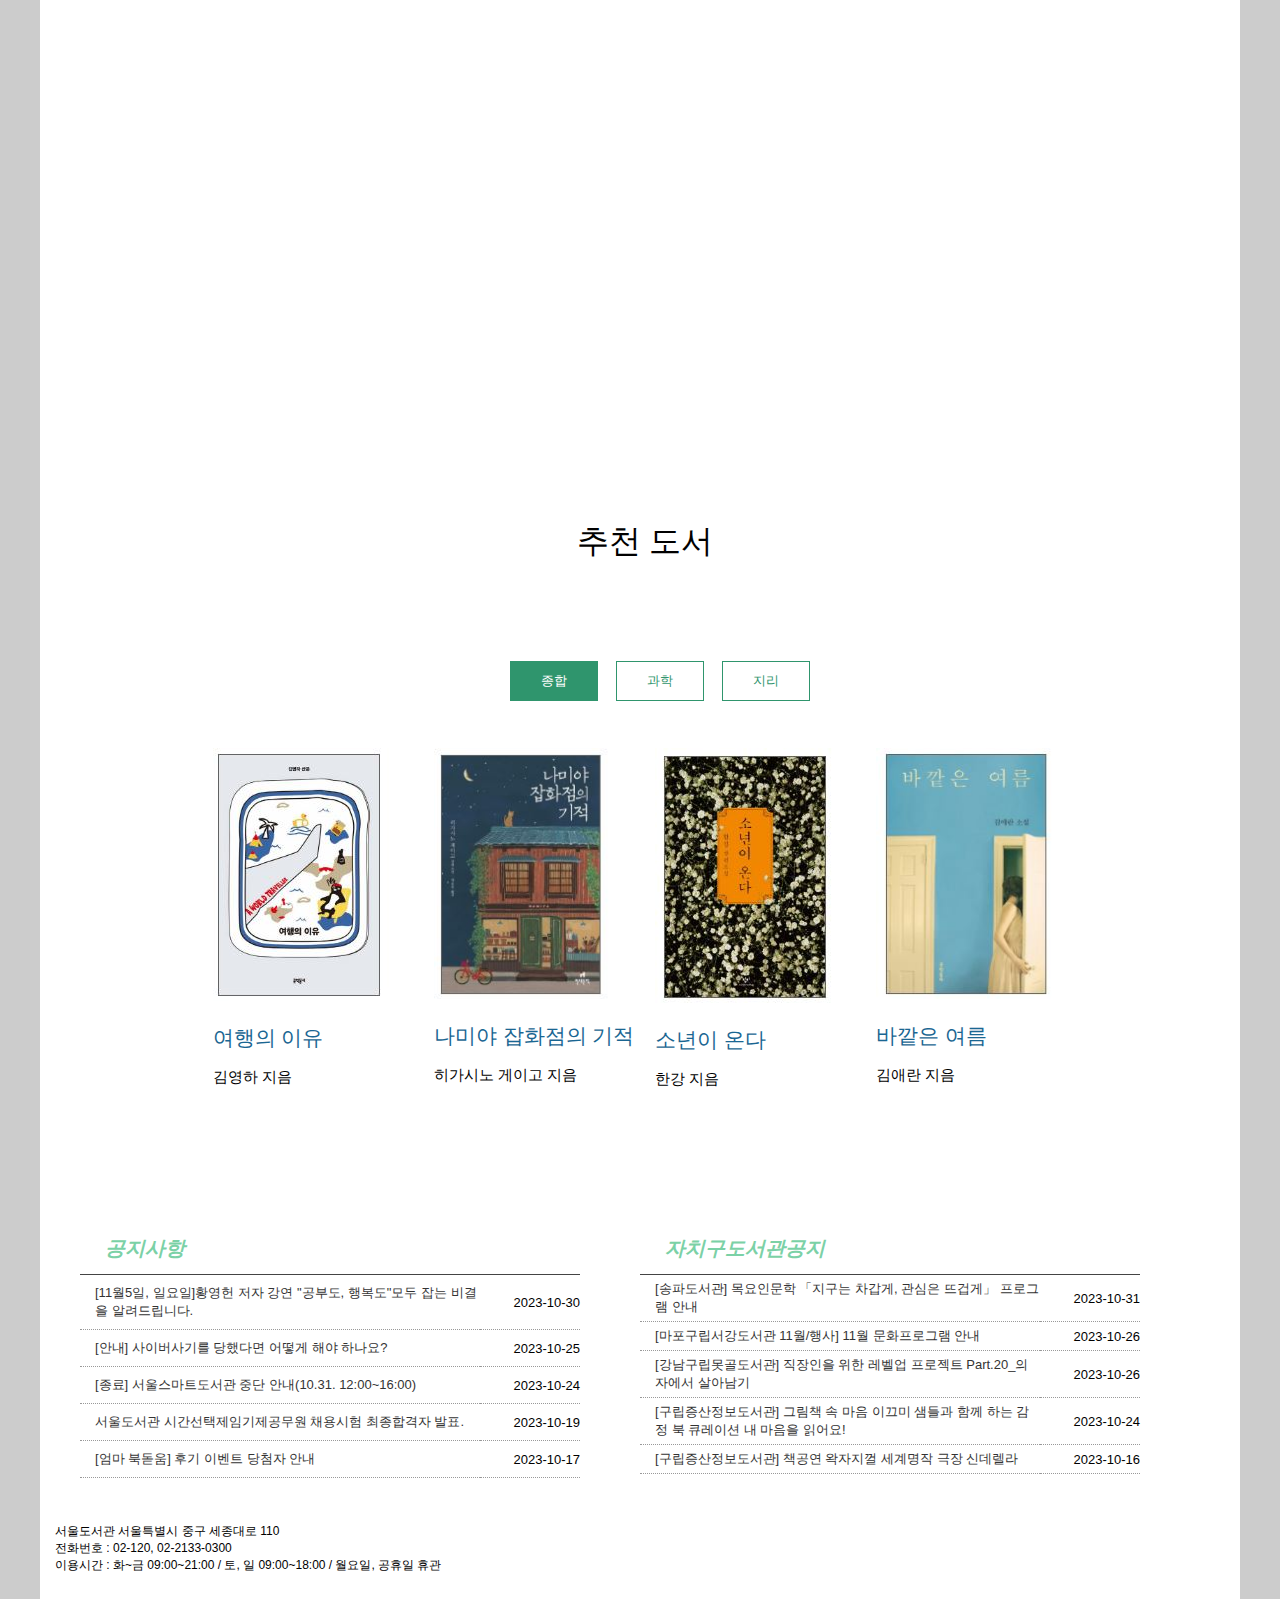
==== commit 2c96c693: "add" ====
--- a/index.html
+++ b/index.html
@@ -1,315 +1,289 @@
-<!doctype html>
-<html lang="ko">
+<!DOCTYPE html>
+<html>
+
 <head>
-    <meta charset="utf-8" />
+	<meta charset="UTF-8" />
+    <meta name="viewport" content="width=device-width, initial-scale=1.0" />
+    <meta http-equiv="X-UA-Compatible" content="ie=edge" />
     <title>서울시 도서관</title>
-    <meta name="viewport" content="width=device-width, initial-scale=1">
-    <link rel="preconnect" href="https://fonts.gstatic.com">
-    <link href="https://fonts.googleapis.com/css2?family=Source+Sans+Pro:wght@300;400&display=swap" rel="stylesheet">
-    <link rel="stylesheet" href="css/bootstrap.min.css" type="text/css" />
-    <link rel="stylesheet" href="fontawesome/css/all.min.css" type="text/css" /> 
-    <link rel="stylesheet" href="css/slick.css" type="text/css" />   
-    <link rel="stylesheet" href="css/tooplate-simply-amazed.css" type="text/css" />
-
+	  <link href="css/style.css" rel="stylesheet" />
 </head>
-
-
-
-<body>
-    <div id="outer">
-        <header class="header order-last" id="tm-header">
-            <nav class="navbar">
-                <div class="collapse navbar-collapse single-page-nav">
-                    <ul class="navbar-nav">
-                        <li class="nav-item">
-                            <a class="nav-link" href="#section-1"><span class="icn"><i class="fas fa-2x fa-air-freshener"></i></span> 홈</a>
-                        </li>
-                        <li class="nav-item">
-                            <a class="nav-link" href="#section-2"><span class="icn"><i class="fab fa-2x fa-battle-net"></i></span> 새로 나온 책</a>
-                        </li>
-                       
-                        <li class="nav-item">
-                            <a class="nav-link" href="#section-4"><span class="icn"><i class="far fa-2x fa-comments"></i></span> 찾아오시는 길</a>
-                        </li>
-                    </ul>
-                </div>
-            </nav>
-        </header>
-        
-
-
-        <button class="navbar-button collapsed" type="button">
-            <span class="menu_icon">
-                <span class="icon-bar"></span>
-                <span class="icon-bar"></span>
-                <span class="icon-bar"></span>
-            </span>
-        </button>
-        
-        <main id="content-box" class="order-first">
-            <div class="banner-section section parallax-window" data-parallax="scroll" data-image-src="img/section-1-bg.jpg" id="section-1">
-                <div class="container">
-                    <div class="item">
-                        <div class="bg-blue-transparent logo-fa"><span><i class="fas fa-2x fa-atom"></i></span> 서울시 도서관</div>
-                        <div class="loginForm">	
-                            
-                            <p class="logo"><a href="/" title="메인화면"><img src="/image/ko/local/logo.png" alt="서울도서관"></a></p>
-                            <div id="kor">
-                                <form action="/login" name="loginForm" method="post" onsubmit="return fn_submit()">
-                                    <input type="hidden" name="deviceName" id="deviceName" value="">
-                                    <input type="hidden" name="snsId" id="snsId">
-                                    <input type="hidden" name="provider" id="provider">
-                                   <input type="hidden" name="retUrl" value="/libsch/list">
-                                        
-                                    
-                                    
-                                    <fieldset>
-                                        <legend>로그인</legend>			
-                                        <div class="inputFields">
-                                            <p class="inputId"><input type="text" id="id" name="id" title="도서관 아이디" placeholder="도서관 아이디"></p>
-                                            <p class="inputPw"><input type="password" id="password" name="password" title="비밀번호(9~15자리)" placeholder="비밀번호(9~15자리)"></p>
-                                            
-                                            <p class="saveId">
-                                                
-                                            </p>
-                                            <p class="inputSubmit"><input type="submit" value="로그인"></p>
-                                            <div class="snsBtnArea">
-                                                
-                                                <div class="snsLoginBtn naverBtn">
-                                                    <a id="naver_id_login_btn" style="border-radius: 4px">
-                                                        네이버 로그인
-                                                    </a>
-                                                    <div id="naverIdLogin" style="display: none"><a id="naverIdLogin_loginButton" href="#"><img src="https://static.nid.naver.com/oauth/big_g.PNG?version=js-2.0.1" height="65"></a></div>
-                                                </div>
-                                                <div class="snsLoginBtn kakaoBtn" id="kakao_id_login">
-                                                    <a id="kakao_id_login_btn" style="border-radius: 4px;" href="javascript:loginWithKakao()">
-                                                        카카오 로그인
-                                                    </a>
-                                                </div>
-                                            </div>
-                                        </div>
-                                        <div class="loginMenu">
-                                            <a href="/memberJoin/findId?target=Y" title="아이디찾기">아이디찾기</a>
-                                            <a href="/memberJoin/findPw?target=Y" title="비밀번호 재설정">비밀번호 재설정</a>
-                                            <a href="/memberJoin/agree?target=Y" target="_blank" title="새창으로열림">회원가입</a>
-                                        </div>
-                                        <p class="loginBg"></p>
-                                        <div class="loginFooter">              
-                                        </div>					
-                                    </fieldset>
-                                </form>
-                  </div>
-                 <div id="eng" style="display:none;">
-                                <form action="/login" method="post" onsubmit="return fn_submit()">
-                                    
-             <input type="hidden" name="retUrl" value="/libsch/list">
-        </main>
-                                    
-
-
-
-
-            <section class="work-section section" id="section-2">
-                <div class="container">
-                    <div class="row">
-
-                        <form>
-                            책 제목: <input type="text" name="name" id="name" value= ""><br><br>                           
-                            출력페이지 : <input type="number" value="1" id="curPage"><br>
-                            출력 줄 : <input type="number" value="10" id="itemPerPage"><br><br>
-
-                        <div id = btn_group>
-                            <button type="button" id = btn1 onclick="loadData()" >검색</button>
-                            <button type="button" id = btn2 onclick="removeTable()">지우기</button>
-                        </div>
-                        <br>
-                        </form>
-
-                        <table id="demoJSON"></table>
-                        <script>
-                            
-                        var api_key = "476749614c67757a373858794e5276";
-
-                        function removeTable(){
-
-	                    document.getElementById('demoJSON').innerHTML = "";
-                        }
-
-                        
-                        function loadData() {
-
-                            let name = document.getElementById('name').value.trim();
-                            let curPage = document.getElementById('curPage').value.trim();
-                            let itemPerPage = document.getElementById('itemPerPage').value.trim();
-                            let url
-
-
-
-                            //유효성 검사
-                            if(name === null || name === ''){
-                            alert('책 제목은 반드시 입력해야합니다');
-                            return;
-                            }
-                            
-                            if (curPage < 1 || isNaN(curPage)) {
-				            alert("페이지는 1이상 숫자 이어야 합니다.");
-				            itemPerPage.focus();
-				            return;
-			                }
-
-                            if (itemPerPage < 1 || itemPerPage > 10 ||isNaN(itemPerPage)) {
-				            alert("출력 줄은 1 ~ 10 사이의 정수입니다.");
-				            itemPerPage.focus();
-				            return;
-			                }
-                            // JSON
-                            url = `http://openapi.seoul.go.kr:8088/${api_key}/json/SeoulLibNewArrivalInfo/${curPage}/${itemPerPage}/${name}`;
-                            fetch(url)
-                            .then(response => response.json()) 
-                            .then(jsonObj => parseJSON(jsonObj))
-                            ;
-                                               
-                        } // end loadData()
-				
-                        function parseJSON(jsonObj){
-
-                        const table1 = [];
-                        table1.push("<tr><th>제목</th><th>작가</th><th>출판사</th><th>발행년도</th><th>입수일</th></tr>");
-
-                        jsonObj.SeoulLibNewArrivalInfo.row.forEach(row => {
-                        table1.push(`
-                        <tr>
-                            <td>${row.TITLE}</td>
-                            <td>${row.AUTHOR}</td>
-                            <td>${row.PUBLISHER}</td>
-                            <td>${row.PUBLISHER_YEAR}</td>
-                            <td>${row.INDT}</td>
-                        </tr>
-                         `);
-                        });
-
-                        document.getElementById('demoJSON').innerHTML = table1.join('\n');
-
-                        }
-                    </script>
-                    </div>
-                    
-                    <div class="title">
-                        <h2>새로 나온 책</h2>
-                    </div>
-
-                </div>
-            </section>
-
-            <section class="contact-section section" id="section-4">
-                <div class="container">
-                    <div class="title">
-                        <h3>찾아오시는 길</h3>
-                    </div>
-                    <div class="row">
-                        <div class="col-lg-5 col-md-6 mb-4 contact-form">
-                            <div class="form tm-contact-item-inner">
-                                <table class="table">
-                                    <thead>
-                                        <tr>
-                                            <th scope="col">정류장명</th>
-                                            <th scope="col">버스번호</th>
-                                        </tr>
-                                    </thead>
-                                    <tbody>
-                                        <tr>
-                                            <td>① 시청ㆍ서울신문사(02-706)</td>
-                                            <td>공항 6005</td>
-                                        </tr>
-                                        <tr>
-                                            <td>② 프레스센터(02-507)</td>
-                                            <td>마을 종로09, 종로11, 공항 6701</td>
-                                        </tr>
-                                        <tr>
-                                            <td>③ 시청앞ㆍ덕수궁(02-286)</td>
-                                            <td>간선 401, 402, 406, N16, 지선 1711, 7016, 7022</td>
-                                        </tr>
-                                        <tr>
-                                            <td>④ 시청광장(02-641)</td>
-                                            <td>간선 172, 405, 472, N62</td>
-                                        </tr>
-                                        <tr>
-                                            <td>⑤ 시청역(02-503)</td>
-                                            <td>마을 종로09, 종로11</td>
-                                        </tr>
-                                        <tr>
-                                            <td>⑥ 시청덕수궁(02-662)</td>
-                                            <td>순환 90S투어, 공항6005</td>
-                                        </tr>
-                                    </tbody>
-                                </table>
-
-
-                            </div>
-                        </div>
-                        <div class="col-lg-4 col-md-6 mb-4 contact-details">
-                            <div class="tm-contact-item-inner-2">
-        
-                                    <h3 class="guideTitle1">서울시청 주차장 안내</h3>
-                                    <ul class="guideList1">
-                                        <li>주차공간이 많이 부족하오니 되도록 대중교통을 이용해 주시기 바랍니다.
-                                            <br>주차정보안내시스템
-                                            (<a title="새창" href="http://parking.seoul.go.kr/" target="_blank">http://parking.seoul.go.kr/</a>)에서 시청 주변 공영주차장을 확인하실 수 있습니다.
-                                        </li>
-                                        <li>청사 시설물을 보호하기 위해 높이 2.3m 이상 차량은 주차장으로 진입할 수 없습니다.</li>
-                                        <li>개방시간 : 평일 08:30~21:00 주말.공휴일 09:00 ~21:00 (시민청 개방시간과 동일)<br><span style="color:red">매월 넷째 주 수요일 '대중교통 이용의 날'</span>은 서울시 및 산하기관, 자치구 부설 <span style="color:red">주차장이 폐쇄됩니다.</span><li>주차요금 : 10분당 1,000원 (평일 09:00~18:00만 부과)</li>(장애인 차량, 긴급차량 등 제외)</li>
-                                </ul>
-                            </div>                        
-                        </div>
-                        <div class="col-lg-3 col-md-12 map">
-                            <!-- Map -->
-                            <div class="map-outer tm-mb-40">
-                                <div class="gmap-canvas">
-                                    <div id="googleMap" style="width:100%;height:400px;"></div>
-                                  
-                            
-                                    <script>
-                                    function myMap() {
-	                                let lat, lng;
-                                    [lat, lng] = [37.566600,126.978350];
-
-                                    // 구글맵 객체의 property 들 지정
-                                    const mapProp = {
-                                    // center : 지도의 중심좌표
-                                    center: new google.maps.LatLng(lat, lng),
-
-                                    // zoom level
-                                    zoom: 17,
-                                        };
-                                        
-                                 const map = new google.maps.Map(document.getElementById('googleMap'), mapProp);
-                                       
-                                // 마커 지정
-	                            const myPos1 = {lat: lat, lng: lng};
-	                            let marker1 = new google.maps.Marker({position: myPos1,
-                                    animation: google.maps.Animation.drop,});
-                               
-	                            marker1.setMap(map);
-                                
-                                    }
-                                    </script>    
-                                    <script src="https://maps.googleapis.com/maps/api/js?key=AIzaSyABPF10D9pTQMYS04qOBCJgNX6A3Bx4yMg&callback=myMap"></script>
-                                </div>
-                            </div>
-                        </div>
-                    </div>                
-                </div>
-                <footer class="footer container container-2">
-                    
-                </footer>
-            </section>
-        </main>
-    </div>
-    <script src="js/jquery-3.3.1.min.js"></script>
-    <script src="js/bootstrap.bundle.min.js"></script>
-    <script src="js/jquery.singlePageNav.min.js"></script>
-    <script src="js/slick.js"></script>
-    <script src="js/parallax.min.js"></script>
-    <script src="js/templatemo-script.js"></script>
+<body> 
+
+	<div class="container">
+	<!-- 맨 위 -->
+		<!-- 로고 -->
+		<div class="placeholder">
+			<div class="parallax-window" data-parallax="scroll" data-image-src="img/simple.jpg">
+				<div class="tm-header">
+					<div class="row tm-header-inner">
+						<div class="col-md-6 col-12">
+							<img src="img/simple-house-logo.png" alt="Logo" class="tm-site-logo" /> 
+							<div class="tm-site-text-box">
+								<h1 class="tm-site-title">서울시 도서관</h1>
+								<h6 class="tm-site-description">Seoul Matropolitan Library</h6>	
+							</div>
+						</div>
+						<nav class="col-md-6 col-12 tm-nav">
+							<ul class="tm-nav-ul">
+								<li class="tm-nav-li"><a href="index.html" class="tm-nav-link active">Home</a></li>
+								<li class="tm-nav-li"><a href="newbook.html" class="tm-nav-link">새로 들어온 책</a></li>
+								<li class="tm-nav-li"><a href="contact.html" class="tm-nav-link">찾아오시는 길</a></li>
+								<li class="tm-nav-li"><a href="qna.html" class="tm-nav-link">자주 묻는 질문</a></li>
+							</ul>
+						</nav>	
+					</div>
+				</div>
+			</div>
+		</div>
+		
+		<main>
+			<header class="row tm-welcome-section">
+				<h2 class="col-12 text-center tm-section-title">추천 도서</h2>
+				<p class="col-12 text-center"</p>
+			</header>
+			
+			<div class="tm-paging-links">
+				<nav>
+					<ul>
+						<li class="tm-paging-item"><a href="#" class="tm-paging-link active">종합</a></li>
+						<li class="tm-paging-item"><a href="#" class="tm-paging-link">과학</a></li>
+						<li class="tm-paging-item"><a href="#" class="tm-paging-link">지리</a></li>
+					</ul>
+				</nav>
+			</div>
+
+			<!-- 추천 도서 -->
+			<div class="row tm-gallery">
+				<!-- 종합 -->
+				<div id="tm-gallery-page-종합" class="tm-gallery-page">
+					<article class="col-lg-3 col-md-4 col-sm-6 col-12 tm-gallery-item">
+						<figure>
+							<img src="img/gallery/01.jpg" alt="Image" class="img-fluid tm-gallery-img" />
+							<figcaption>
+								<h4 class="tm-gallery-title">여행의 이유</h4>
+								<p class="tm-gallery-description">김영하 지음</p>
+							</figcaption>
+						</figure>
+					</article>
+					<article class="col-lg-3 col-md-4 col-sm-6 col-12 tm-gallery-item">
+						<figure>
+							<img src="img/gallery/02.jpg" alt="Image" class="img-fluid tm-gallery-img" />
+							<figcaption>
+								<h4 class="tm-gallery-title">나미야 잡화점의 기적</h4>
+								<p class="tm-gallery-description">히가시노 게이고 지음</p>
+							</figcaption>
+						</figure>
+					</article>
+					<article class="col-lg-3 col-md-4 col-sm-6 col-12 tm-gallery-item">
+						<figure>
+							<img src="img/gallery/03.jpg" alt="Image" class="img-fluid tm-gallery-img" />
+							<figcaption>
+								<h4 class="tm-gallery-title">소년이 온다</h4>
+								<p class="tm-gallery-description">한강 지음</p>
+							</figcaption>
+						</figure>
+					</article>
+					<article class="col-lg-3 col-md-4 col-sm-6 col-12 tm-gallery-item">
+						<figure>
+							<img src="img/gallery/04.jpg" alt="Image" class="img-fluid tm-gallery-img" />
+							<figcaption>
+								<h4 class="tm-gallery-title">바깥은 여름</h4>
+								<p class="tm-gallery-description">김애란 지음</p>
+							</figcaption>
+						</figure>
+					</article>
+				</div> <!-- 종합 -->
+				
+
+
+
+
+
+
+
+				<!-- 과학 -->
+				<div id="tm-gallery-page-과학" class="tm-gallery-page hidden">
+					<article class="col-lg-3 col-md-4 col-sm-6 col-12 tm-gallery-item">
+						<figure>
+							<img src="img/gallery/05.jpg" alt="Image" class="img-fluid tm-gallery-img" />
+							<figcaption>
+								<h4 class="tm-gallery-title">도파민네이션</h4>
+								<p class="tm-gallery-description">애나 렘키 지음</p>
+								
+							</figcaption>
+						</figure>
+					</article>
+					<article class="col-lg-3 col-md-4 col-sm-6 col-12 tm-gallery-item">
+						<figure>
+							<img src="img/gallery/06.jpg" alt="Image" class="img-fluid tm-gallery-img" />
+							<figcaption>
+								<h4 class="tm-gallery-title">100 Taste of Seoul</h4>
+								<p class="tm-gallery-description">바앤다이닝 편집부</p>
+								
+							</figcaption>
+						</figure>
+					</article>
+					<article class="col-lg-3 col-md-4 col-sm-6 col-12 tm-gallery-item">
+						<figure>
+							<img src="img/gallery/07.jpg" alt="Image" class="img-fluid tm-gallery-img" />
+							<figcaption>
+								<h4 class="tm-gallery-title">공간이 만든 공간</h4>
+								<p class="tm-gallery-description">유현준 지음</p>
+								
+							</figcaption>
+						</figure>
+					</article>
+					<article class="col-lg-3 col-md-4 col-sm-6 col-12 tm-gallery-item">
+						<figure>
+							<img src="img/gallery/08.jpg" alt="Image" class="img-fluid tm-gallery-img" />
+							<figcaption>
+								<h4 class="tm-gallery-title">기생충 스토리북</h4>
+								<p class="tm-gallery-description">봉준호 지음</p>
+								
+							</figcaption>
+				</div> <!-- 과학 -->
+				
+
+
+
+
+
+				<!-- 지리 -->
+				<div id="tm-gallery-page-지리" class="tm-gallery-page hidden">
+					<article class="col-lg-3 col-md-4 col-sm-6 col-12 tm-gallery-item">
+						<figure>
+							<img src="img/gallery/09.jpg" alt="Image" class="img-fluid tm-gallery-img" />
+							<figcaption>
+								<h4 class="tm-gallery-title">놓치면 후회할 서울·나들이·명소 48</h4>
+								<p class="tm-gallery-description">염승화 지음</p>
+								
+							</figcaption>
+						</figure>
+					</article>
+					<article class="col-lg-3 col-md-4 col-sm-6 col-12 tm-gallery-item">
+						<figure>
+							<img src="img/gallery/10.jpg" alt="Image" class="img-fluid tm-gallery-img" />
+							<figcaption>
+								<h4 class="tm-gallery-title">사피엔스 :유인원에서 사이보그까지, 인간 역사의 대담하고 위대한 질문</h4>
+								<br>
+								<p class="tm-gallery-description">유발 하라리 지음</p>
+								
+							</figcaption>
+						</figure>
+					</article>
+					<article class="col-lg-3 col-md-4 col-sm-6 col-12 tm-gallery-item">
+						<figure>
+							<img src="img/gallery/11.jpg" alt="Image" class="img-fluid tm-gallery-img" />
+							<figcaption>
+								<h4 class="tm-gallery-title">성격 유형별 맞춤 서울권 여행지</h4>
+								<p class="tm-gallery-description">이영섭, 전도근 지음</p>
+								
+							</figcaption>
+						</figure>
+					</article>
+					<article class="col-lg-3 col-md-4 col-sm-6 col-12 tm-gallery-item">
+						<figure>
+							<img src="img/gallery/12.jpg" alt="Image" class="img-fluid tm-gallery-img" />
+							<figcaption>
+								<h4 class="tm-gallery-title">인사동에서 만나자</h4>
+								<p class="tm-gallery-description">신소윤 지음</p>
+								
+							</figcaption>
+						</figure>
+					</article>
+				</div>
+			</div> <!-- 지리 -->
+					
+			<div class="tm-section tm-container-inner">
+				<div class="row">
+					<article id="front">
+								<div class="clear"></div>
+									<div id = "sec_news">
+										<h3>공지사항</h3>
+										<table>
+											<tr>
+												<td class="contxt"><a href="#">[11월5일, 일요일]황영헌 저자 강연 "공부도, 행복도"모두 잡는 비결을 알려드립니다.</a></td>
+												<td>2023-10-30</td>
+											</tr>
+											<tr>
+												<td class="contxt"><a href="#">[안내] 사이버사기를 당했다면 어떻게 해야 하나요?</a></td>
+												<td>2023-10-25</td>
+											</tr>
+											<tr>
+												<td class="contxt"><a href="#">[종료] 서울스마트도서관 중단 안내(10.31. 12:00~16:00)</a></td>
+												<td>2023-10-24</td>
+											</tr>
+											<tr>
+												<td class="contxt"><a href="#">서울도서관 시간선택제임기제공무원 채용시험 최종합격자 발표.</a></td>
+												<td>2023-10-19</td>
+											</tr>
+											<tr>
+												<td class="contxt"><a href="#">[엄마 북돋움] 후기 이벤트 당첨자 안내 </a></td>
+												<td>2023-10-17</td>
+											</tr>
+										</table>
+						
+									</div>
+									<div id="news_notice">
+										<h3>자치구도서관공지</h3>
+										<table>
+											<tr>
+												<td class="contxt"><a href="#">[송파도서관] 목요인문학 「지구는 차갑게, 관심은 뜨겁게」 프로그램 안내</a></td>
+												<td>2023-10-31</td>
+											</tr>
+											<tr>
+												<td class="contxt"><a href="#">[마포구립서강도서관 11월/행사] 11월 문화프로그램 안내</a></td>
+												<td>2023-10-26</td>
+											</tr>
+											<tr>
+												<td class="contxt"><a href="#">[강남구립못골도서관] 직장인을 위한 레벨업 프로젝트 Part.20_의자에서 살아남기</a></td>
+												<td>2023-10-26</td>
+											</tr>
+											<tr>
+												<td class="contxt"><a href="#">[구립증산정보도서관] 그림책 속 마음 이끄미 샘들과 함께 하는 감정 북 큐레이션 내 마음을 읽어요!</a></td>
+												<td>2023-10-24</td>
+											</tr>
+											<tr>
+												<td class="contxt"><a href="#">[구립증산정보도서관] 책공연 왁자지껄 세계명작 극장 신데렐라</a></td>
+												<td>2023-10-16</td>
+											</tr>
+										</table>
+									</div>									
+					</article>
+				</div>
+			</div>
+		</main>
+
+		<footer class="tm-footer text-center">
+			<p> 서울도서관 서울특별시 중구 세종대로 110
+				<br>
+				전화번호 : 02-120, 02-2133-0300
+				<br>
+				이용시간 : 화~금 09:00~21:00 / 토, 일 09:00~18:00 / 월요일, 공휴일 휴관  
+            </p>
+		</footer>
+	</div>
+	<script src="js/jquery.min.js"></script>
+	<script src="js/parallax.min.js"></script>
+	<script>
+		$(document).ready(function(){
+			
+			$('.tm-paging-link').click(function(e){  //클릭시 페이지 이동
+				e.preventDefault(); //클릭 이벤트의 기본 동작을 취소합니다.
+				
+					
+				let page = $(this).text();
+
+				$('.tm-gallery-page').addClass('hidden');       //클래스 이름이 "tm-gallery-page"인 모든 요소에 "hidden" 클래스를 추가합니다. 이렇게 하면 모든 페이지 요소가 숨겨집니다.
+				$('#tm-gallery-page-' + page).removeClass('hidden');//변수에 저장된 페이지 식별자를 사용하여 해당 페이지를 표시합니다. 예를 들어, "tm-gallery-page-home"과 같은 요소를 선택하고 "hidden" 클래스를 제거하여 해당 페이지를 보이게 합니다.
+				$('.tm-paging-link').removeClass('active'); 		// 클래스 이름이 "tm-paging-link"인 모든 링크 요소에서 "active" 클래스를 제거합니다.
+				
+				$(this).addClass("active"); // 현재 클릭된 링크에 "active" 클래스를 추가합니다. 이렇게 하면 사용자가 클릭한 페이지를 강조 표시합니다.
+
+			});	
+		});
+	</script>
 </body>
-</html>+</html>
+
--- a/css/style.css
+++ b/css/style.css
@@ -0,0 +1,833 @@
+
+
+/* 버튼 */
+.custom-btn {
+  width: 100px;
+  height: 40px;
+  color: #fff;
+  border-radius: 5px;
+  padding: 10px 25px;
+  font-family: 'Lato', sans-serif;
+  font-weight: 500;
+  background: transparent;
+  cursor: pointer;
+  transition: all 0.3s ease;
+  position: relative;
+  display: inline-block;
+   box-shadow:inset 2px 2px 2px 0px rgba(255,255,255,.5),
+   7px 7px 20px 0px rgba(0,0,0,.1),
+   4px 4px 5px 0px rgba(0,0,0,.1);
+  outline: none;
+  
+}
+
+.btn-4 {
+  background-color: #4dccc6;
+background-image: linear-gradient(315deg, #4dccc6 0%, #96e4df 74%);
+  line-height: 42px;
+  padding: 0;
+  border: none;
+  margin-left: 370px;
+}
+.btn-4:hover{
+  background-color: #89d8d3;
+background-image: linear-gradient(315deg, #89d8d3 0%, #03c8a8 74%);
+}
+.btn-4 span {
+  position: relative;
+  display: block;
+  width: 100%;
+  height: 100%;
+}
+.btn-4:before,
+.btn-4:after {
+  position: absolute;
+  content: "";
+  right: 0;
+  top: 0;
+   box-shadow:  4px 4px 6px 0 rgba(255,255,255,.9),
+              -4px -4px 6px 0 rgba(116, 125, 136, .2), 
+    inset -4px -4px 6px 0 rgba(255,255,255,.9),
+    inset 4px 4px 6px 0 rgba(116, 125, 136, .3);
+  transition: all 0.3s ease;
+}
+.btn-4:before {
+  height: 0%;
+  width: .1px;
+}
+.btn-4:after {
+  width: 0%;
+  height: .1px;
+}
+.btn-4:hover:before {
+  height: 100%;
+}
+.btn-4:hover:after {
+  width: 100%;
+}
+.btn-4 span:before,
+.btn-4 span:after {
+  position: absolute;
+  content: "";
+  left: 0;
+  bottom: 0;
+  box-shadow:  4px 4px 6px 0 rgba(255,255,255,.9),
+              -4px -4px 6px 0 rgba(116, 125, 136, .2), 
+    inset -4px -4px 6px 0 rgba(255,255,255,.9),
+    inset 4px 4px 6px 0 rgba(116, 125, 136, .3);
+  transition: all 0.3s ease;
+}
+.btn-4 span:before {
+  width: .1px;
+  height: 0%;
+}
+.btn-4 span:after {
+  width: 0%;
+  height: .1px;
+}
+.btn-4 span:hover:before {
+  height: 100%;
+}
+.btn-4 span:hover:after {
+  width: 100%;
+}
+
+
+/* 버튼2 */
+
+.btn-42 {
+  background-color: #4dccc6;
+background-image: linear-gradient(315deg, #4dccc6 0%, #96e4df 74%);
+  line-height: 42px;
+  padding: 0;
+  border: none;
+}
+.btn-42:hover{
+  background-color: #89d8d3;
+background-image: linear-gradient(315deg, #89d8d3 0%, #03c8a8 74%);
+}
+.btn-42 span {
+  position: relative;
+  display: block;
+  width: 100%;
+  height: 100%;
+}
+.btn-42:before,
+.btn-42:after {
+  position: absolute;
+  content: "";
+  right: 0;
+  top: 0;
+   box-shadow:  4px 4px 6px 0 rgba(255,255,255,.9),
+              -4px -4px 6px 0 rgba(116, 125, 136, .2), 
+    inset -4px -4px 6px 0 rgba(255,255,255,.9),
+    inset 4px 4px 6px 0 rgba(116, 125, 136, .3);
+  transition: all 0.3s ease;
+}
+.btn-42:before {
+  height: 0%;
+  width: .1px;
+}
+.btn-42:after {
+  width: 0%;
+  height: .1px;
+}
+.btn-42:hover:before {
+  height: 100%;
+}
+.btn-42:hover:after {
+  width: 100%;
+}
+.btn-42 span:before,
+.btn-42 span:after {
+  position: absolute;
+  content: "";
+  left: 0;
+  bottom: 0;
+  box-shadow:  4px 4px 6px 0 rgba(255,255,255,.9),
+              -4px -4px 6px 0 rgba(116, 125, 136, .2), 
+    inset -4px -4px 6px 0 rgba(255,255,255,.9),
+    inset 4px 4px 6px 0 rgba(116, 125, 136, .3);
+  transition: all 0.3s ease;
+}
+.btn-42 span:before {
+  width: .1px;
+  height: 0%;
+}
+.btn-42 span:after {
+  width: 0%;
+  height: .1px;
+}
+.btn-42 span:hover:before {
+  height: 100%;
+}
+.btn-42 span:hover:after {
+  width: 100%;
+}
+
+
+
+
+/* 테이블 */
+table {
+  width: 100%;
+  border-top: 1px solid #444444;
+  border-collapse: collapse;
+}
+th, td {
+  border-bottom: 1px solid #444444;
+  padding: 10px;
+}
+
+
+h2{
+  text-align: center;
+}
+
+p{
+  text-align: left;
+}
+
+th{
+  background-color: #9b9b9b;
+  color: white;
+}
+
+
+
+ul, nav, body, h1, h2, h4, h6, p, figure {
+  margin: 0;
+  padding: 10 0;
+}
+
+a, button { transition: all 0.3s ease; }
+
+/* Bootstrap grid system  */
+
+html {
+  box-sizing: border-box;
+  -ms-overflow-style: scrollbar;
+}
+
+
+
+/* 공지사항 */
+#sec_news{
+  float: left;
+  margin:20px 0px 0px 0px;
+ 
+}
+
+#news_notice{
+  float: left;
+  margin:20px 0px 0px 0px;
+ 
+}
+
+#sec_news h3,#news_notice h3{
+  font-family:seo;
+  font-size: 20px;
+  font-style: italic;
+  font-weight: normal;
+  width: 420px;
+  height: 24px;
+  padding: 5px 0 0 25px;
+  color: #7bd1a6;
+  font-weight: bold;
+}
+
+
+#sec_news td:first-child {
+  width: 400px;
+}
+
+#sec_news{
+  padding-right: 30px;
+}
+
+
+#sec_news table{
+  width:500px;
+  border-collapse: collapse;
+  text-align: start;
+}
+#sec_news td{
+  padding:9px 0px;
+  text-align:right;
+  border-bottom-width: 1px;
+  border-bottom-style: dotted;
+  border-bottom-color: #999;
+}
+
+#sec_news td.contxt{
+  padding-left:15px;
+  text-align:left;
+  color: #000000;
+  
+}
+
+#sec_news a{
+  color:#333;
+  text-decoration: none;
+}
+#sec_news a:hover{
+  color:#333;
+  text-decoration: none;
+  color:rgb(0, 60, 255);
+
+}
+tr:hover {
+  background-color: #ebfbff;
+}
+
+#news_notice td:first-child {
+  width: 400px;
+}
+
+#news_notice{
+  padding-left: 30px;
+}
+#news_notice table{
+  width:500px;
+  border-collapse: collapse;
+  text-align: start;
+}
+#news_notice td{
+  padding:5px 0px;
+  text-align:right;
+  border-bottom-width: 1px;
+  border-bottom-style: dotted;
+  border-bottom-color: #999;
+}
+
+#news_notice td.contxt{
+
+  padding-left:15px;
+  text-align:left;
+  color: #333;
+}
+#news_notice a{
+  color:#333;
+  text-decoration: none;
+}
+#news_notice a:hover{
+  color:#333;
+  text-decoration: none;
+  color:rgb(0, 60, 255);
+}
+
+
+
+
+/*검색*/
+input{
+  padding: 10px; 
+  height: 38px;
+  width: 450px;
+  border-radius: 10px;
+  margin-left: 370px
+}
+
+#curPage{
+  width: 450px;
+}
+
+#itemPerPage{
+  width: 450px;
+}
+
+
+*,
+*::before,
+*::after {
+  box-sizing: inherit;
+}
+
+.container {
+  width: 100%;
+  max-width: 1200px;
+  margin-right: auto;
+  margin-left: auto;
+}
+
+.tm-container-inner,
+.tm-container-inner-2 {
+  padding-left: 15px;
+  padding-right: 15px;
+}
+
+.row {
+  display: -ms-flexbox;
+  display: flex;
+  -ms-flex-wrap: wrap;
+  flex-wrap: wrap;
+  margin-left: -15px;
+  margin-right: -15px;
+}
+
+.col-lg-3,
+.col-lg-4,
+.col-lg-6,
+.col-md-4,
+.col-md-6,
+.col-sm-6, 
+.col-12 {
+  position: relative;
+  width: 100%;
+  padding-right: 5px;
+  padding-left: 15px;
+  
+}
+
+.col-12 {
+  -ms-flex: 0 0 100%;
+  flex: 0 0 100%;
+  max-width: 100%;
+}
+
+@media (min-width: 576px) {
+  .col-sm-6 {
+    -ms-flex: 0 0 50%;
+    flex: 0 0 50%;
+    max-width: 50%;
+  }
+}
+
+@media (min-width: 768px) {
+  .col-md-4 {
+    -ms-flex: 0 0 33.333333%;
+    flex: 0 0 33.333333%;
+    max-width: 33.333333%;
+  }
+  
+  .col-md-6 {
+    -ms-flex: 0 0 50%;
+    flex: 0 0 50%;
+    max-width: 50%;
+  }
+}
+
+@media (min-width: 992px) {
+  .col-lg-3 {
+    -ms-flex: 0 0 25%;
+    flex: 0 0 25%;
+    max-width: 25%;
+  }
+  
+  .col-lg-4 {
+    -ms-flex: 0 0 33.333333%;
+    flex: 0 0 33.333333%;
+    max-width: 33.333333%;
+  }
+  
+  .col-lg-6 {
+    -ms-flex: 0 0 50%;
+    flex: 0 0 50%;
+    max-width: 50%;
+  }
+}
+
+
+
+.text-center {
+  text-align: center;
+}
+
+.hidden {
+  display: none !important;
+}
+
+.img-fluid {
+  max-width: 100%;
+  height: auto;
+}
+
+body {
+  font-family: 'Open Sans', Arial, sans-serif;
+  font-size: 13px;
+  background-color: #ccc;
+  overflow-x: hidden;
+}
+
+.container {
+  background-color: white;
+}
+
+
+.parallax-window {
+  min-height: 460px;
+  background: transparent;
+  position: relative;
+}
+
+.parallax-window-2 {
+  min-height: 220px;
+  width: 100%;
+  margin-left: auto;
+  margin-right: auto;
+  background: transparent;
+  position: relative;
+}
+
+.parallax-mirror {
+  z-index: 999 !important;
+}
+
+.tm-header {
+  position: absolute;
+  bottom: 0;
+  left: 0;
+  width: 100%;
+  color: white;
+  z-index: 1000;
+}
+
+.tm-header-inner {
+  padding: 40px 50px;
+}
+
+@media (max-width: 991px) {
+  .tm-header-inner {
+    padding: 30px 15px;
+  }
+}
+
+.tm-site-logo {
+  display: inline-block;
+  margin-right: 5px;
+}
+
+.tm-site-text-box {
+  display: inline-block;
+}
+
+.tm-site-title {
+  font-size: 2.2rem;
+  font-weight: 400;
+  margin-bottom: 5px;
+}
+
+.tm-site-description {
+  font-size: 1.1rem;
+  font-weight: 400;
+}
+
+.tm-nav {
+  text-align: right;
+  margin-top: 15px;
+}
+
+.tm-nav-ul {
+  display: flex;
+  justify-content: flex-end;
+}
+
+.tm-nav-li {
+  list-style: none;
+  display: block;
+  margin-bottom: 0;
+  padding-right: 25px;
+  padding-left: 25px;
+}
+
+@media (max-width: 991px) {
+  .tm-nav-li {
+    padding-right: 15px;
+    padding-left: 15px;
+  }
+}
+
+.tm-nav-link {
+  color: white;
+  text-decoration: none;
+  padding-bottom: 10px;
+}
+
+.tm-nav-link.active,
+.tm-nav-link:hover {
+  border-bottom: 1px solid white;
+}
+
+.tm-welcome-section {
+  margin: 60px auto;
+  max-width: 655px;
+}
+
+.tm-section-title {
+  font-size: 2rem;
+  font-weight: 400;
+  margin-bottom: 30px;
+}
+
+.tm-gallery {
+  margin-bottom: 80px;
+}
+
+.tm-gallery-page {
+  max-width: 280px;
+  margin-left: auto;
+  margin-right: auto;
+  display: -ms-flexbox;
+  display: flex;
+  -ms-flex-wrap: wrap;
+  flex-wrap: wrap;
+}
+
+.tm-gallery-description {
+  font-size: 0.95rem;
+}
+
+.tm-section,
+.tm-container-inner,
+.tm-container-inner-2 {
+  margin-left: auto;
+  margin-right: auto;
+}
+
+
+@media (min-width: 576px) {
+  .tm-gallery-page {
+    max-width: 560px;
+  }
+}
+
+
+@media (min-width: 768px) {
+  .tm-gallery-page,
+  .tm-section,
+  .tm-container-inner,
+  .tm-container-inner-2 {
+    max-width: 840px;
+  }
+}
+
+
+@media (min-width: 992px) {
+  .tm-gallery-page,
+  .tm-section {
+    max-width: 1120px;
+  }
+  
+  .tm-container-inner {
+    max-width: 1120px;
+  }
+  
+  .tm-container-inner-2 {
+    max-width: 900px;
+  }
+}
+
+.tm-gallery-item {
+  max-width: 280px;
+}
+
+.tm-gallery-img {
+  margin-bottom: 20px;
+}
+
+.tm-gallery-title {
+  font-size: 1.3rem;
+  font-weight: 400;
+  color: #1A6692;
+  margin-bottom: 15px;
+}
+
+.tm-gallery-description {
+  margin-bottom: 20px;
+}
+
+.tm-paging-links {
+  text-align: center;
+  margin-bottom: 40px;
+}
+
+.tm-paging-item {
+  list-style: none;
+  display: inline-block;
+  border: 1px solid #2F956D;
+  margin: 7px;
+}
+
+.tm-paging-link {
+  padding: 10px 30px;
+  display: flex;
+  align-items: center;
+  justify-content: center;
+  text-decoration: none;
+  color: #2F956D;
+  background-color: transparent;
+}
+
+.tm-paging-link.active,
+.tm-paging-link:hover {
+  background-color: #2F956D;
+  color: white;
+}
+
+.tm-description-figure {
+  text-align: center;  
+}
+
+.tm-description-box {
+  margin-left: auto;
+  margin-right: auto;
+}
+
+.tm-description-box {
+  padding-left: 0;
+  padding-right: 0;
+  display: flex;
+  flex-direction: column;
+  margin-top: 30px;
+  max-width: 530px;
+}
+
+@media (min-width: 768px) {
+  .tm-description-box {
+    padding-left: 5px;
+    padding-right: 40px;
+    margin-top: 0;
+  }
+}
+
+.tm-right {
+  align-self: flex-end;
+}
+
+.tm-footer {
+  font-size: 12px;
+  padding: 25px 15px;
+  margin-top: 20px;
+}
+
+
+/* 새로나온 책 */
+
+
+.tm-history {
+  margin-top: 45px;
+}
+
+.tm-history-inner {
+  display: flex;
+  align-items: center;
+  justify-content: center;
+  flex-direction: column;
+}
+
+.tm-history-img {
+  max-width: 100%;
+}
+
+@media (min-width: 768px) {
+ .tm-history-img {
+    max-width: 50%;
+  }
+  
+  .tm-history-inner {
+    flex-direction: row;
+  }
+}
+
+.tm-history-title {
+  font-size: 30px;
+  font-weight: 300;
+  color: #1A6692;
+  margin-bottom: 30px;
+  
+}
+
+.tm-history-text {
+  max-width: 480px;
+  margin: 15px auto 0;
+}
+
+.tm-history-description {
+  margin-bottom: 40px;
+}
+
+@media (min-width: 768px) {
+ .tm-history-text {
+    max-width: auto;
+    margin: 0 auto 0 35px;
+  } 
+}
+
+
+/* 찾아오시는 길 */
+.tm-contact-form {
+  max-width: 100%;
+}
+
+@media (min-width: 768px) {
+ .tm-contact-form {
+    max-width: 310px;
+  } 
+}
+
+
+.tm-map {
+  max-width: 900px;
+  height: 450px;
+  width: 100%;
+  margin-left: auto;
+  margin-right: auto;
+}
+
+.tm-map iframe {
+  width: 100%;
+  height: 100%;
+}
+
+
+.tm-map-section {
+  padding-top: 40px;
+  padding-bottom: 40px;
+}
+
+.tm-info-section {
+  padding-top: 30px;
+}
+
+.tm-faq {
+  max-width: 650px;
+  margin-left: auto;
+  margin-right: auto;
+}
+
+.tm-accordion {
+  padding-top: 40px;
+}
+
+.accordion {
+  font-size: 20px;
+  font-family: 'Open Sans', Helevetica, Arial, sans-serif;
+  color: #999;
+  background-color: transparent;
+  border: 1px solid #d0d0d0;
+  margin-bottom: 17px;
+  margin-top: 17px;
+  cursor: pointer;
+  padding: 10px 20px 6px;
+  width: 100%;
+  text-align: left;
+  outline: none;
+  
+}
+
+
+.accordion.active, .accordion:hover {
+  color: #09C;
+}
+
+
+.panel {
+  background-color: white;
+  max-height: 0px;
+  overflow: hidden;
+  transition: max-height 0.2s ease-out;
+}
+
+.panel p {
+  padding: 0px 0px 0px 0px;
+}